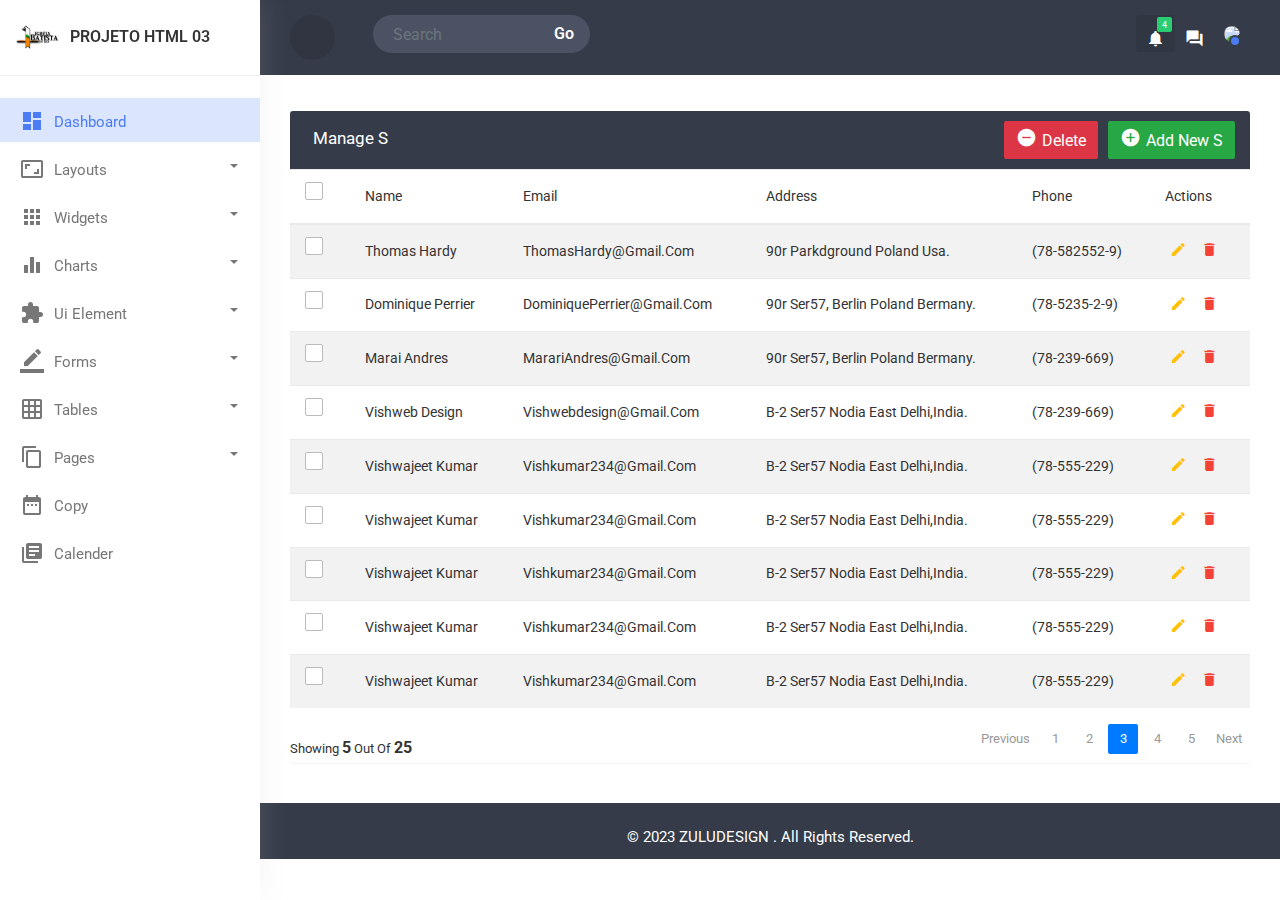
==== index.html @ 8a09c6d1 "Projeto Dashboard" ====
<!DOCTYPE html>
<html lang="en">

<head>
    <meta charset="UTF-8">
    <meta name="viewport" content="width=device-width, initial-scale=1.0">
    <title>Projeto HTML 03 - ZULUDESIGN</title>

    <!-- Bootstrap CSS -->
    <link rel="stylesheet" href="./assets/css/bootstrap.min.css">


    <!--Google Fonts -->
    <link href="https://fonts.googleapis.com/css2?family=Poppins:wght@300;400;500;600&display=swap" rel="stylesheet">


    <!--Google Material Icon-->
    <link href="https://fonts.googleapis.com/css2?family=Material+Icons" rel="stylesheet">
    <link rel="stylesheet" href="./assets/css/style.css">
</head>

<body>
    <!-- Wrapper Start  -->
    <div class="wrapper">    

        <!-- Sidebar Start -->
        <div id="sidebar">
            <div class="sidebar-header">
                <h3> <img src="./assets/images/logo-pib.png" class="img-fluid" alt=""><span>Projeto HTML 03</span></h3>
            </div>
            <ul class="list-unstyled component m-0">
                <li class="active">
                    <a href="#" class="dashboard"><i class="material-icons">dashboard</i>Dashboard </a>
                </li>

                <li class="dropdown">
                    <a href="#homeSubmenu1" data-toggle="collapse" aria-expanded="false" class="dropdown-toggle">
                        <i class="material-icons">aspect_ratio</i>Layouts
                    </a>
                    <ul class="collapse list-unstyled menu" id="homeSubmenu1">
                        <li><a href="#">layout 1</a></li>
                        <li><a href="#">layout 2</a></li>
                        <li><a href="#">layout 3</a></li>
                    </ul>
                </li>


                <li class="dropdown">
                    <a href="#homeSubmenu2" data-toggle="collapse" aria-expanded="false" class="dropdown-toggle">
                        <i class="material-icons">apps</i>Widgets
                    </a>
                    <ul class="collapse list-unstyled menu" id="homeSubmenu2">
                        <li><a href="#">Apps 1</a></li>
                        <li><a href="#">Apps 2</a></li>
                        <li><a href="#">Apps 3</a></li>
                    </ul>
                </li>

                <li class="dropdown">
                    <a href="#homeSubmenu3" data-toggle="collapse" aria-expanded="false" class="dropdown-toggle">
                        <i class="material-icons">equalizer</i>Charts
                    </a>
                    <ul class="collapse list-unstyled menu" id="homeSubmenu3">
                        <li><a href="#">Pages 1</a></li>
                        <li><a href="#">Pages 2</a></li>
                        <li><a href="#">Pages 3</a></li>
                    </ul>
                </li>


                <li class="dropdown">
                    <a href="#homeSubmenu4" data-toggle="collapse" aria-expanded="false" class="dropdown-toggle">
                        <i class="material-icons">extension</i>Ui Element
                    </a>
                    <ul class="collapse list-unstyled menu" id="homeSubmenu4">
                        <li><a href="#">Pages 1</a></li>
                        <li><a href="#">Pages 2</a></li>
                        <li><a href="#">Pages 3</a></li>
                    </ul>
                </li>

                <li class="dropdown">
                    <a href="#homeSubmenu5" data-toggle="collapse" aria-expanded="false" class="dropdown-toggle">
                        <i class="material-icons">border_color</i>Forms
                    </a>
                    <ul class="collapse list-unstyled menu" id="homeSubmenu5">
                        <li><a href="#">Pages 1</a></li>
                        <li><a href="#">Pages 2</a></li>
                        <li><a href="#">Pages 3</a></li>
                    </ul>
                </li>

                <li class="dropdown">
                    <a href="#homeSubmenu6" data-toggle="collapse" aria-expanded="false" class="dropdown-toggle">
                        <i class="material-icons">grid_on</i>Tables
                    </a>
                    <ul class="collapse list-unstyled menu" id="homeSubmenu6">
                        <li><a href="#">table 1</a></li>
                        <li><a href="#">table 2</a></li>
                        <li><a href="#">table 3</a></li>
                    </ul>
                </li>


                <li class="dropdown">
                    <a href="#homeSubmenu7" data-toggle="collapse" aria-expanded="false" class="dropdown-toggle">
                        <i class="material-icons">content_copy</i>Pages
                    </a>
                    <ul class="collapse list-unstyled menu" id="homeSubmenu7">
                        <li><a href="#">Pages 1</a></li>
                        <li><a href="#">Pages 2</a></li>
                        <li><a href="#">Pages 3</a></li>
                    </ul>
                </li>


                <li class="">
                    <a href="#" class=""><i class="material-icons">date_range</i>Copy </a>
                </li>
                <li class="">
                    <a href="#" class=""><i class="material-icons">library_books</i>Calender </a>
                </li>

            </ul>
        </div><!-- Sidebar End  -->

        <!-- Content Start  -->
        <div id="content">
            <!-- Navbartop Start  -->
            <div class="top-navbar">
                <div class="xd-topbar">
                    <div class="row">
                        <div class="col-2 col-md-1 col-lg-1 order-2 order-md-1 align-self-center">
                            <div class="menubar">
                                <span class="material-icons text-white">signal_cellular_alt</span>
                            </div>
                        </div>

                        <div class="col-md-5 col-lg-3 order-3 order-md-2">
                            <div class="searchbar">
                                <form>
                                    <div class="input-group">
                                        <input type="search" class="form-control" placeholder="Search">
                                        <div class="input-group-append">
                                            <button class="btn" type="submit" id="button-addon2">Go
                                            </button>
                                        </div>
                                    </div>
                                </form>
                            </div>
                        </div>


                        <div class="col-10 col-md-6 col-lg-8 order-1 order-md-3">
                            <div class="profilebar text-right">
                                <nav class="navbar p-0">
                                    <ul class="nav navbar-nav flex-row ml-auto">
                                        <li class="dropdown nav-item active">
                                            <a class="nav-link" href="#" data-toggle="dropdown">
                                                <span class="material-icons">notifications</span>
                                                <span class="notification">4</span>
                                            </a>
                                            <ul class="dropdown-menu">
                                                <li><a href="#">You Have 4 New Messages</a></li>
                                                <li><a href="#">You Have 4 New Messages</a></li>
                                                <li><a href="#">You Have 4 New Messages</a></li>
                                                <li><a href="#">You Have 4 New Messages</a></li>
                                            </ul>
                                        </li>

                                        <li class="nav-item">
                                            <a class="nav-link" href="#">
                                                <span class="material-icons">question_answer</span>
                                            </a>
                                        </li>

                                        <li class="dropdown nav-item">
                                            <a class="nav-link" href="#" data-toggle="dropdown">
                                                <img src="img/user.jpg" style="width:40px; border-radius:50%;" />
                                                <span class="user-live"></span>
                                            </a>
                                            <ul class="dropdown-menu small-menu">
                                                <li><a href="#">
                                                        <span class="material-icons">person_outline</span>
                                                        Profile
                                                    </a></li>
                                                <li><a href="#">
                                                        <span class="material-icons">settings</span>
                                                        Settings
                                                    </a></li>
                                                <li><a href="#">
                                                        <span class="material-icons">logout</span>
                                                        Logout
                                                    </a>
                                                </li>
                                            </ul>
                                        </li>
                                    </ul>
                                </nav>
                            </div>
                        </div>
                    </div>              
                </div>
            </div><!-- Navbartop End  -->

            <!-- Main Content Start  -->
            <div class="main-content">
                <div class="row">
                    <div class="col-md-12">
                        <div class="table-wrapper">

                            <div class="table-title">
                                <div class="row">
                                    <div class="col-sm-6 p-0 flex justify-content-lg-start justify-content-center">
                                        <h2 class="ml-lg-2">Manage s</h2>
                                    </div>
                                    <div class="col-sm-6 p-0 flex justify-content-lg-end justify-content-center">
                                        <a href="#addModal" class="btn btn-success" data-toggle="modal">
                                            <i class="material-icons">&#xE147;</i>
                                            <span>Add New s</span>
                                        </a>
                                        <a href="#deleteModal" class="btn btn-danger" data-toggle="modal">
                                            <i class="material-icons">&#xE15C;</i>
                                            <span>Delete</span>
                                        </a>
                                    </div>
                                </div>
                            </div>

                            <table class="table table-striped table-hover">
                                <thead>
                                    <tr>
                                        <th><span class="custom-checkbox">
                                                <input type="checkbox" id="selectAll">
                                                <label for="selectAll"></label></th>
                                        <th>Name</th>
                                        <th>Email</th>
                                        <th>Address</th>
                                        <th>Phone</th>
                                        <th>Actions</th>
                                    </tr>
                                </thead>

                                <tbody>
                                    <tr>
                                        <th><span class="custom-checkbox">
                                                <input type="checkbox" id="checkbox1" name="option[]" value="1">
                                                <label for="checkbox1"></label></th>
                                        <th>Thomas Hardy</th>
                                        <th>ThomasHardy@gmail.com</th>
                                        <th>90r parkdground poland Usa.</th>
                                        <th>(78-582552-9)</th>
                                        <th>
                                            <a href="#editModal" class="edit" data-toggle="modal">
                                                <i class="material-icons" data-toggle="tooltip"
                                                    title="Edit">&#xE254;</i>
                                            </a>
                                            <a href="#deleteModal" class="delete" data-toggle="modal">
                                                <i class="material-icons" data-toggle="tooltip"
                                                    title="Delete">&#xE872;</i>
                                            </a>
                                        </th>
                                    </tr>
                                    <tr>
                                        <th><span class="custom-checkbox">
                                                <input type="checkbox" id="checkbox2" name="option[]" value="1">
                                                <label for="checkbox2"></label></th>
                                        <th>Dominique Perrier</th>
                                        <th>dominiquePerrier@gmail.com</th>
                                        <th>90r ser57, Berlin poland Bermany.</th>
                                        <th>(78-5235-2-9)</th>
                                        <th>
                                            <a href="#editModal" class="edit" data-toggle="modal">
                                                <i class="material-icons" data-toggle="tooltip"
                                                    title="Edit">&#xE254;</i>
                                            </a>
                                            <a href="#deleteModal" class="delete" data-toggle="modal">
                                                <i class="material-icons" data-toggle="tooltip"
                                                    title="Delete">&#xE872;</i>
                                            </a>
                                        </th>
                                    </tr>


                                    <tr>
                                        <th><span class="custom-checkbox">
                                                <input type="checkbox" id="checkbox3" name="option[]" value="1">
                                                <label for="checkbox3"></label></th>
                                        <th>Marai Andres</th>
                                        <th>MarariAndres@gmail.com</th>
                                        <th>90r ser57, Berlin poland Bermany.</th>
                                        <th>(78-239-669)</th>
                                        <th>
                                            <a href="#editModal" class="edit" data-toggle="modal">
                                                <i class="material-icons" data-toggle="tooltip"
                                                    title="Edit">&#xE254;</i>
                                            </a>
                                            <a href="#deleteModal" class="delete" data-toggle="modal">
                                                <i class="material-icons" data-toggle="tooltip"
                                                    title="Delete">&#xE872;</i>
                                            </a>
                                        </th>
                                    </tr>

                                    <tr>
                                        <th><span class="custom-checkbox">
                                                <input type="checkbox" id="checkbox4" name="option[]" value="1">
                                                <label for="checkbox4"></label></th>
                                        <th>Vishweb Design</th>
                                        <th>vishwebdesign@gmail.com</th>
                                        <th> B-2 ser57 Nodia East Delhi,India.</th>
                                        <th>(78-239-669)</th>
                                        <th>
                                            <a href="#editModal" class="edit" data-toggle="modal">
                                                <i class="material-icons" data-toggle="tooltip"
                                                    title="Edit">&#xE254;</i>
                                            </a>
                                            <a href="#deleteModal" class="delete" data-toggle="modal">
                                                <i class="material-icons" data-toggle="tooltip"
                                                    title="Delete">&#xE872;</i>
                                            </a>
                                        </th>
                                    </tr>

                                    <tr>
                                        <th><span class="custom-checkbox">
                                                <input type="checkbox" id="checkbox5" name="option[]" value="1">
                                                <label for="checkbox5"></label></th>
                                        <th>Vishwajeet Kumar</th>
                                        <th>vishkumar234@gmail.com</th>
                                        <th> B-2 ser57 Nodia East Delhi,India.</th>
                                        <th>(78-555-229)</th>
                                        <th>
                                            <a href="#editModal" class="edit" data-toggle="modal">
                                                <i class="material-icons" data-toggle="tooltip"
                                                    title="Edit">&#xE254;</i>
                                            </a>
                                            <a href="#deleteModal" class="delete" data-toggle="modal">
                                                <i class="material-icons" data-toggle="tooltip"
                                                    title="Delete">&#xE872;</i>
                                            </a>
                                        </th>
                                    </tr>
                                    <tr>
                                        <th><span class="custom-checkbox">
                                                <input type="checkbox" id="checkbox5" name="option[]" value="1">
                                                <label for="checkbox5"></label></th>
                                        <th>Vishwajeet Kumar</th>
                                        <th>vishkumar234@gmail.com</th>
                                        <th> B-2 ser57 Nodia East Delhi,India.</th>
                                        <th>(78-555-229)</th>
                                        <th>
                                            <a href="#editModal" class="edit" data-toggle="modal">
                                                <i class="material-icons" data-toggle="tooltip"
                                                    title="Edit">&#xE254;</i>
                                            </a>
                                            <a href="#deleteModal" class="delete" data-toggle="modal">
                                                <i class="material-icons" data-toggle="tooltip"
                                                    title="Delete">&#xE872;</i>
                                            </a>
                                        </th>
                                    </tr>
                                    <tr>
                                        <th><span class="custom-checkbox">
                                                <input type="checkbox" id="checkbox5" name="option[]" value="1">
                                                <label for="checkbox5"></label></th>
                                        <th>Vishwajeet Kumar</th>
                                        <th>vishkumar234@gmail.com</th>
                                        <th> B-2 ser57 Nodia East Delhi,India.</th>
                                        <th>(78-555-229)</th>
                                        <th>
                                            <a href="#editModal" class="edit" data-toggle="modal">
                                                <i class="material-icons" data-toggle="tooltip"
                                                    title="Edit">&#xE254;</i>
                                            </a>
                                            <a href="#deleteModal" class="delete" data-toggle="modal">
                                                <i class="material-icons" data-toggle="tooltip"
                                                    title="Delete">&#xE872;</i>
                                            </a>
                                        </th>
                                    </tr>
                                    <tr>
                                        <th><span class="custom-checkbox">
                                                <input type="checkbox" id="checkbox5" name="option[]" value="1">
                                                <label for="checkbox5"></label></th>
                                        <th>Vishwajeet Kumar</th>
                                        <th>vishkumar234@gmail.com</th>
                                        <th> B-2 ser57 Nodia East Delhi,India.</th>
                                        <th>(78-555-229)</th>
                                        <th>
                                            <a href="#editModal" class="edit" data-toggle="modal">
                                                <i class="material-icons" data-toggle="tooltip"
                                                    title="Edit">&#xE254;</i>
                                            </a>
                                            <a href="#deleteModal" class="delete" data-toggle="modal">
                                                <i class="material-icons" data-toggle="tooltip"
                                                    title="Delete">&#xE872;</i>
                                            </a>
                                        </th>
                                    </tr>
                                    <tr>
                                        <th><span class="custom-checkbox">
                                                <input type="checkbox" id="checkbox5" name="option[]" value="1">
                                                <label for="checkbox5"></label></th>
                                        <th>Vishwajeet Kumar</th>
                                        <th>vishkumar234@gmail.com</th>
                                        <th> B-2 ser57 Nodia East Delhi,India.</th>
                                        <th>(78-555-229)</th>
                                        <th>
                                            <a href="#editModal" class="edit" data-toggle="modal">
                                                <i class="material-icons" data-toggle="tooltip"
                                                    title="Edit">&#xE254;</i>
                                            </a>
                                            <a href="#deleteModal" class="delete" data-toggle="modal">
                                                <i class="material-icons" data-toggle="tooltip"
                                                    title="Delete">&#xE872;</i>
                                            </a>
                                        </th>
                                    </tr>

                                </tbody>
                            </table>

                            <div class="clearfix">
                                <div class="hint-text">showing <b>5</b> out of <b>25</b></div>
                                <ul class="pagination">
                                    <li class="page-item disabled"><a href="#">Previous</a></li>
                                    <li class="page-item "><a href="#" class="page-link">1</a></li>
                                    <li class="page-item "><a href="#" class="page-link">2</a></li>
                                    <li class="page-item active"><a href="#" class="page-link">3</a></li>
                                    <li class="page-item "><a href="#" class="page-link">4</a></li>
                                    <li class="page-item "><a href="#" class="page-link">5</a></li>
                                    <li class="page-item "><a href="#" class="page-link">Next</a></li>
                                </ul>
                            </div>
                        </div>
                    </div>


                   <!-- Modal Add Start -->
                    <div class="modal fade" tabindex="-1" id="addModal" role="dialog">
                        <div class="modal-dialog" role="document">
                            <div class="modal-content">
                                <div class="modal-header">
                                    <h5 class="modal-title">Add s</h5>
                                    <button type="button" class="close" data-dismiss="modal" aria-label="Close">
                                        <span aria-hidden="true">&times;</span>
                                    </button>
                                </div>
                                <div class="modal-body">
                                    <div class="form-group">
                                        <label>Name</label>
                                        <input type="text" class="form-control" required>
                                    </div>
                                    <div class="form-group">
                                        <label>Email</label>
                                        <input type="emil" class="form-control" required>
                                    </div>
                                    <div class="form-group">
                                        <label>Address</label>
                                        <textarea class="form-control" required></textarea>
                                    </div>
                                    <div class="form-group">
                                        <label>Phone</label>
                                        <input type="text" class="form-control" required>
                                    </div>
                                </div>
                                <div class="modal-footer">
                                    <button type="button" class="btn btn-secondary" data-dismiss="modal">Cancel</button>
                                    <button type="button" class="btn btn-success">Add</button>
                                </div>
                            </div>
                        </div>
                    </div> <!-- Modal Add End -->             


                  <!-- Modal Edit Start -->
                    <div class="modal fade" tabindex="-1" id="editModal" role="dialog">
                        <div class="modal-dialog" role="document">
                            <div class="modal-content">
                                <div class="modal-header">
                                    <h5 class="modal-title">Edit s</h5>
                                    <button type="button" class="close" data-dismiss="modal" aria-label="Close">
                                        <span aria-hidden="true">&times;</span>
                                    </button>
                                </div>
                                <div class="modal-body">
                                    <div class="form-group">
                                        <label>Name</label>
                                        <input type="text" class="form-control" required>
                                    </div>
                                    <div class="form-group">
                                        <label>Email</label>
                                        <input type="emil" class="form-control" required>
                                    </div>
                                    <div class="form-group">
                                        <label>Address</label>
                                        <textarea class="form-control" required></textarea>
                                    </div>
                                    <div class="form-group">
                                        <label>Phone</label>
                                        <input type="text" class="form-control" required>
                                    </div>
                                </div>
                                <div class="modal-footer">
                                    <button type="button" class="btn btn-secondary" data-dismiss="modal">Cancel</button>
                                    <button type="button" class="btn btn-success">Save</button>
                                </div>
                            </div>
                        </div>
                    </div><!-- Modal Edit End -->

                 


                    <!-- Modal Delete Start -->
                    <div class="modal fade" tabindex="-1" id="deleteModal" role="dialog">
                        <div class="modal-dialog" role="document">
                            <div class="modal-content">
                                <div class="modal-header">
                                    <h5 class="modal-title">Delete s</h5>
                                    <button type="button" class="close" data-dismiss="modal" aria-label="Close">
                                        <span aria-hidden="true">&times;</span>
                                    </button>
                                </div>
                                <div class="modal-body">
                                    <p>Are you sure you want to delete this Records</p>
                                    <p class="text-warning"><small>this action Cannot be Undone,</small></p>
                                </div>
                                <div class="modal-footer">
                                    <button type="button" class="btn btn-secondary" data-dismiss="modal">Cancel</button>
                                    <button type="button" class="btn btn-success">Delete</button>
                                </div>
                            </div>
                        </div>
                    </div><!-- Modal Delete End -->             

                </div>
            </div><!-- Main Content End  -->

            <!-- Footer Start  -->
            <footer class="footer">
                <div class="container-fluid">
                    <div class="footer-in">
                        <p class="mb-0">&copy 2023 ZULUDESIGN . All Rights Reserved.</p>
                    </div>
                </div>
            </footer><!-- Footer End -->
        </div><!-- Content End  -->

    </div> <!-- Wrapper End  -->




    <!-- Scripts -->
    <script src="./assets/js/jquery-3.3.1.min.js"></script>
    <script src="./assets/js/jquery-3.3.1.slim.min.js"></script>
    <script src="./assets/js/bootstrap.min.js"></script>
    <script src="./assets/js/script.js"></script>


    <script type="text/javascript">
        $(document).ready(function () {
            $(".menubar").on('click', function () {
                $("#sidebar").toggleClass('active');
                $("#content").toggleClass('active');
            });

            $('.menubar').on('click', function () {
                $("#sidebar").toggleClass('show-nav');
            });

        });
    </script>
</body>

</html>
---- assets/css/style.css ----
/* Estilos  */


@import url('https://fonts.googleapis.com/css2?family=AR+One+Sans:wght@400;600;700&family=Nunito+Sans:opsz,wght@6..12,200;6..12,300;6..12,400;6..12,600;6..12,700&family=Roboto:wght@100;300;400;700&display=swap');

:root {
    --color-white: #fff;
}

* {
    margin: 0;
    padding: 0;
    box-sizing: border-box;
    font-size: 1rem;
}

body,
html {
    margin: 0 auto;
    padding: 0;
    font-family: 'Roboto', 'Franklin Gothic Medium', 'Arial Narrow', Arial, sans-serif;
    background: var(--color-white);
    line-height: 1.8;
    text-transform: capitalize;
    font-weight: 400;
    color: #333;

}

.material-icons {
    font-family: 'Material Icons';
    font-weight: normal;
    font-style: normal;
    font-size: 24px;
    /* Preferred icon size */
    display: inline-block;
    line-height: 1;
    text-transform: none;
    letter-spacing: normal;
    word-wrap: normal;
    white-space: nowrap;
    direction: ltr;

    /* Support for all WebKit browsers. */
    -webkit-font-smoothing: antialiased;
    /* Support for Safari and Chrome. */
    text-rendering: optimizeLegibility;

    /* Support for Firefox. */
    -moz-osx-font-smoothing: grayscale;

    /* Support for IE. */
    font-feature-settings: 'liga';
}

/*==========================================================
    material-icon font-style end
    ================================*/



h1,
h2,
h3,
h4,
h5,
h6,
.h1,
.h3,
.h4 {
    font-weight: 400;
    line-height: 1.5em;
}

p {
    font-size: 15px;
    margin: 12px 0 0;
    line-height: 24px;
}

a {
    color: #333;
    font-weight: 400; 
}


button:focus {
    box-shadow: none;
    outline: none;
    border: none;
}


button {
    cursor: pointer;
}

ul,
ol {
    padding: 0px;
    margin: 0px;
    list-style: none;
}

a,
a:hover,
a:focus {
    color: #333;
    text-decoration: none;
    transition: all 0.3s;
}


.wrapper {
    position: relative;
    width: 100%;
    overflow: auto;
}

/*=========sidebar---design------*/

#sidebar {
    position: fixed;
    height: 100% !important;
    top: 0;
    left: 0;
    bottom: 0;
    z-index: 11;
    width: 260px;
    overflow: auto;
    transition: .5s;
    background-color: #fff;
    box-shadow: 0 0 30px 0 rgba(200 200 200 / 20%);
}


@media only screen and (min-width:992px) {
    #sidebar.active {
        left: -260px;
        height: 100% !important;
        position: absolute !important;
        overflow: visible !important;
        top: 0;
        z-index: 666;
        float: left !important;
        bottom: 0 !important;
    }

    #content {
        width: calc(100% - 260px);
        height: 100vh;
        position: relative;
        float: right;
        transition: all 0.3s;
    }

    #content.active {
        width: 100%;
    }

}


#sidebar::-webkit-scrollbar {
    width: 5px;
    border-radius: 10px;
    background-color: #eee;
    display: none;
}

#sidebar::-webkit-scrollbar-thumbs {
    width: 5px;
    border-radius: 10px;
    background-color: #333;
    display: none;
}

#sidebar:hover::-webkit-scrollbar-thumbs {
    display: block;
}

#sidebar:hover::-webkit-scrollbar {
    display: block;
}

#sidebar .sidebar-header {
    padding: 15px;
    background-color: #fff;
    border-bottom: 1px solid #eee;
}

.sidebar-header h3 {
    color: #333;
    font-size: 17px;
    margin: 0px;
    text-transform: uppercase;
    transition: all 0.5s ease;
    font-weight: 600;
    
}

.sidebar-header h3 img {
    width: 45px;   
    margin-right: 10px;   
}

#sidebar ul li {
    padding: 2px 0px;
}

#sidebar ul li.active>a {
    color: #4c7cf3;
    background-color: #DBE5FD;
}


#sidebar ul li.active>a i {
    color: #4c7cf3;
}



#sidebar ul li a:hover {
    color: #4c7cf3;
    background-color: #DBE5FD;
}


.dropdown-toggle::after {
    position: absolute;
    right: 22px;
    top: 18px;
    color: #777777;
}

#sidebar ul li.dropdown {
    position: sticky;
}


#sidebar ul.component {
    padding: 20px 0px;
}

#sidebar ul li a {
    padding: 5px 10px 5px 20px;
    line-height: 30px;
    font-size: 15px;
    position: relative;
    font-weight: 400;
    display: block;
    color: #777777;
    text-transform: capitalize;
}

#sidebar ul li a i {
    position: relative;
    margin-right: 10px;
    top: 6px;
}


/*=========sidebar---design- end-----*/


/*========main-content- navbardesign -start-----*/

#content {
    position: relative;
    transition: all 0.5s;
    background-attachment: #f9fafc;
}


.top-navbar {
    width: 100%;    
    z-index: 9;
    position: relative;
    padding: 15px 30px;
    background-color: #353b48;
}

.xd-topbar {
    width: 100%;
    position: relative;
}

input[type="search"] {
    background-color: #4a5263;
    color: #fff;
    padding-left: 20px;
    border: none;
    border-radius: 50px 0px 0px 50px;
}

.input-group-append {
    margin-left: -1px;
}


.searchbar .btn {
    background-color: #4a5263;
    color: #fff;
    font-weight: 600;
    font-size: 16px;
    border-radius: 0 50px 50px 0;
    padding: 4px 15px;
}


.breadcrumbbar .page-title {
    font-size: 20px;
    color: #fff;
    margin-bottom: 0;
    margin-top: 0;
}

.breadcrumb {
    display: inline-flex;
    background-color: transparent;
    margin: 0;
    padding: 10px 0 0;
}

.breadcrumb .breadcrumb-item a {
    color: #777777;
}

.breadcrumb-item.active {
    color: #6c757d;
}


.breadcrumb-item+.breadcrumb-item {
    padding-left: .5rem;
}

.main-content {
    padding: 30px 30px 0 30px;  
}

.navbar {
    background-color: #353B48;
    color: #fff;
}

.navbar-brand {
    color: #fff;
}

.navbar button {
    background-color: transparent;
    border: none;
}

.navbar button span {
    color: #fff;
}

.menubar {
    border-radius: 50%;
    width: 45px;
    height: 45px;
    line-height: 45px;
    text-align: center;
    margin-right: 20px;
    border: none;
    color: #fff;
    cursor: pointer;
    background-color: rgba(0, 0, 0, 0.09);
}


.menubar span {
    margin: 9px;
    padding: 0px;
    transform: rotate(90deg);
}

.navbar-nav>li.active {
    color: #fff;
    border-radius: 4px;
    background-color: rgba(0, 0, 0, 0.08);
}

.navbar-nav>li>a {
    color: #fff;
}

.navbar .notification {
    position: absolute;
    top: 2px;
    right: 3px;
    display: block;
    font-size: 9px;
    border: 0;
    background-color: #2bcd72;
    min-width: 15px;
    text-align: center;
    padding: 1px 5px;
    height: 15px;
    border-radius: 2px;
    line-height: 14px;
}

@media (max-width:768px) {
    .searchbar {
        margin-top: 20px;
    }
}

.navbar-nav>li.show .dropdown-menu {
    transform: translate3d(0, 0, 0);
    opacity: 1;
    display: block;
    visibility: visible;
}

.dropdown-menu {
    border: 0;
    box-shadow: 0 2px 5px 0 rgba(0 0 0 / 26%);
    transform: translate3d(0, -20px, 0);
    visibility: hidden;
    position: absolute !important;
    transition: all 150ms linear;
    display: block;
    min-width: 15rem;
    right: 0;
    left: auto;
    opacity: 0;
}

.small-menu {
    min-width: 10rem;
}


.dropdown-menu li>a {
    font-size: 13px;
    padding: 10px 20px;
    margin: 0 5px;
    border-radius: 2px;
    font-weight: 400;
    transition: all 150ms linear;
}


.dropdown-menu li>a .material-icons {
    position: relative;
    top: 3px;
    color: #777;
    margin-right: 6px;
    font-size: 16px;

}

.navbar-nav>.active>a:focus {
    color: #fff;
    background-color: rgba(0, 0, 0, 0.08);
}

.navbar-nav li a {
    position: relative;
    display: block;
    padding: 4px 10px !important;
}

.nav-item .nav-link .material-icons {
    position: relative;
    top: 10px;
    font-size: 19px;
}

.user-live {
    position: absolute;
    bottom: 5px;
    right: 9px;
    width: 12px;
    height: 12px;
    border-radius: 50%;
    border: 2px solid #353b48;
    background-color: #4c7cf3;
}

/*---navbardesign -end-----*/



/*--table design start----*/

.table-wrapper {
    background-color: #fff;
    /* padding: 20px 25px; */
    margin: 6px 0px 40px 0px;
    width: 100%;
    overflow: auto;
    border-radius: 3px;
    box-shadow: 0 1px 1px rgb(0 0 0 / 5%);
}

.table-title {
    background: #353b48;
    color: #fff;
    position: sticky;
    top: 0;
    width: 100%;
    left: 0;
    padding: 10px 30px;
    border-radius: 0px 0px 0 0;
}

.table-title h2 {
    margin: 5px 0 0;
    font-size: 17px;
}

.table-title .btn-group {
    float: right;
}

.table-title .btn {
    color: #fff;
    float: right;
    font-size: 13px;
    border: none;
    min-width: 50px;
    border-radius: 2px;
    border: none;
    outline: none !important;
    margin-left: 10px;
}

.table-title .btn i {
    float: left;
    font-size: 21px;
    margin-right: 5px;
}

.table-title .btn span {
    float: left;
    margin-top: 2px;
}

table.table tr th,
table.table tr td {
    border-color: #e9e9e9;
    padding: 8px 15px;
    font-size: 14px;
    font-weight: 400;
    vertical-align: middle;
}

table.table tr th:first-child {
    width: 60px;
}

table.table tr th:last-child {
    width: 100px;
}

table.table-stripped tbody tr:nth-of-type(odd) {
    background-color: #fcfcfc;
}

table.table-stripped.table-hover tbody tr:hover {
    background-color: #f5f5f5;
}

table.table th i {
    font-size: 17px;
    margin: 6px 5px;
    cursor: pointer;
}

table.table td:last-child {
    opacity: 0.9;
    font-size: 22px;
    margin: 0px 5px;
}

table.table td a {
    font-weight: bold;
    color: #566787;
    display: inline-block;
    text-decoration: none;
    outline: none !important;
}

table.table td a:hover {
    color: #2196F3;
}

.edit {
    color: #FFC107;
}

.delete {
    color: #F44336;
}

table.table td i {
    font-size: 19px;
}

table.table .avatar {
    border-radius: 50%;
    vertical-align: middle;
    margin-right: 10px;
}

.pagination {
    float: right;
    margin: 0 0 5px;
}

.pagination li a {
    border: none;
    font-size: 13px;
    min-width: 30px;
    min-height: 30px;
    color: #999;
    margin: 0 2px;
    line-height: 30px;
    border-radius: 2px !important;
    text-align: center;
    padding: 0 6px;
}

.pagination li a:hover {
    color: #666;
}


.pagination li.disabled i {
    color: #ccc;

}

.pagination li i {
    font-size: 16px;
    padding-top: 6px;
}

.hint-text {
    float: left;
    margin-top: 10px;
    font-size: 13px;
}

.custom-checkbox {
    position: relative;
}


.custom-checkbox input[type="checkbox"] {
    opacity: 0;
    position: absolute;
    margin: 5px 0 0 3px;
    z-index: 9;
}


.custom-checkbox label:before {
    width: 18px;
    height: 18px;
}

.custom-checkbox label:before {
    content: "";
    margin-right: 10px;
    display: inline-block;
    vertical-align: text-top;
    background-color: #fff;
    border: 1px solid #bbb;
    border-radius: 2px;
    box-sizing: border-box;
    z-index: 2;
}


.custom-checkbox input[type="checkbox"]:checked+label:after {
    content: "";
    position: absolute;
    left: 6px;
    top: 3px;
    width: 6px;
    height: 11px;
    border: solid #000;
    border-width: 0 3px 3px 0;
    transform: inherit;
    z-index: 3;
    transform: rotatez(45deg);
}

.custom-checkbox input[type="checkbox"]:checked+label:before {
    border-color: #03A9F4;
    background: #03A9F4;
}


.custom-checkbox input[type="checkbox"]:checked+label:after {
    border-color: #fff;
}


.custom-checkbox input[type="checkbox"]:disabled+label:before {
    color: #b8b8b8;
    cursor: auto;
    box-shadow: none;
    background: #ddd;
}

/*--table design end----*/


/*-------modal-style start------*/
.modal .modal-dialog {
    max-width: 400px;
}

.modal .modal-header,
.modal .modal-body,
.modal .modal-footer {
    padding: 20px 30px;
}

.modal .modal-content {
    border-radius: 3px;
}

.modal .modal-footer {
    background: #ecf0f1;
    border-radius: 0 0 3px 3px;
}

.modal .modal-title {
    display: inline-block;
}

.modal .form-control {
    border-radius: 2px;
    box-shadow: none;
    border-color: #dddddd;
}

.modal textarea.form-control {
    resize: vertical;
}

.modal .btn {
    border-radius: 2px;
    min-width: 100px;
}

.modal form label {
    font-weight: normal;
}



/*-------modal-style end------*/



/*-------footer design start------*/
footer {
    background-color: #353b48;
    color: #fff;
    text-align: center;
    padding: 10px 30px;
    position: relative;   
    width: 100%;
}

/*-------footer design end------*/



#sidebar.show-nav,
.body-overlay.show-nav {
    transform: translatex(0%);
    opacity: 1;
    display: block;
    visibility: visible;
    z-index: 15;
}




/*========main-content- navbardesign -end-----*/


@media only screen and (max-width:992px) {
    #sidebar {
        position: fixed;
        top: 0;
        bottom: 0;
        z-index: 10;
        width: 260px;
        transform: translatex(-100%);
        transition: all 150ms linear;
        box-shadow: none !important;
    }

    .body-overlay {
        position: fixed;
        top: 0;
        left: 0;
        width: 100%;
        height: 100%;
        display: none;
        visibility: hidden;
        opacity: 0;
        z-index: 3;
        transition: all 150ms linear;
        background-color: rgba(0, 0, 0, 0.5);
    }   
}
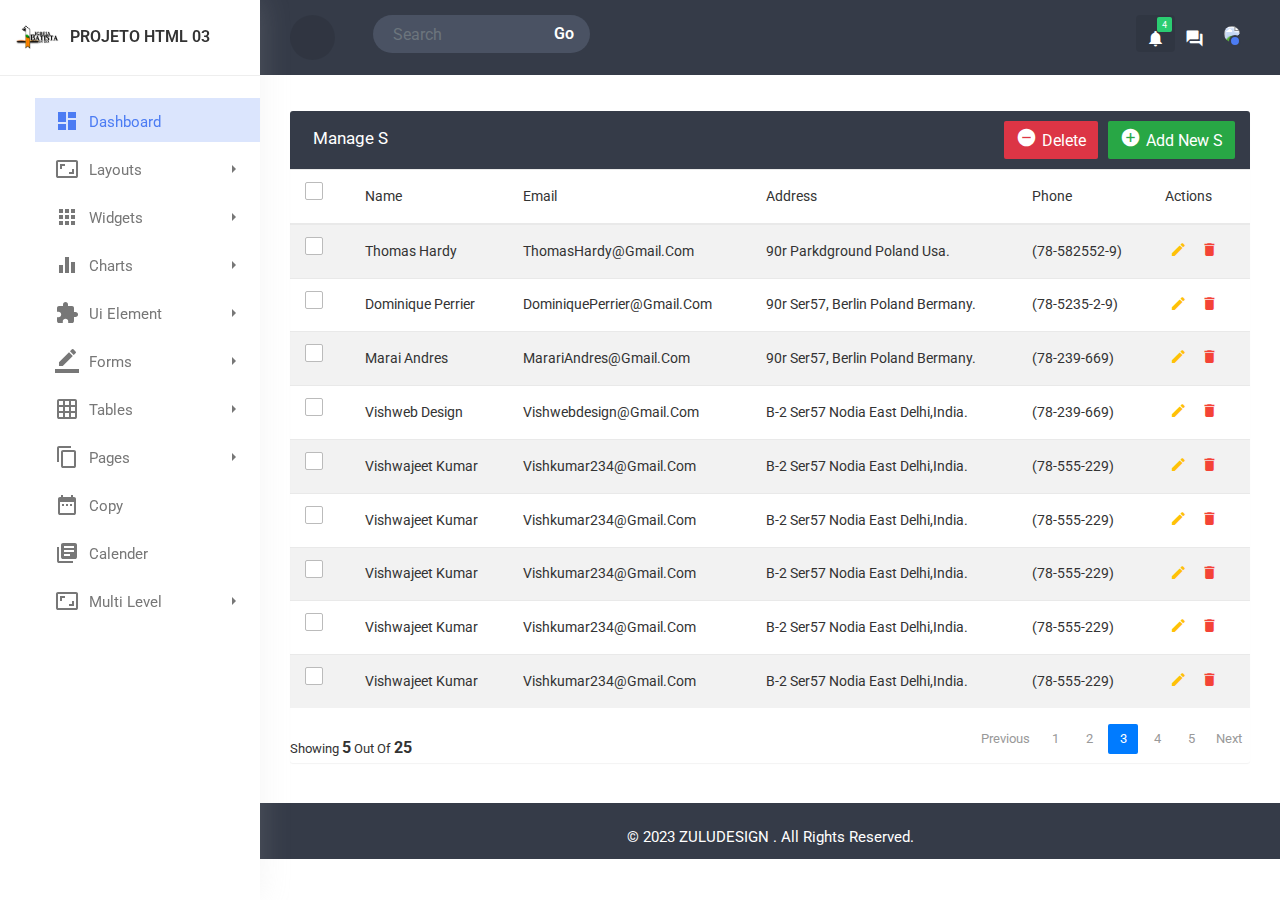
==== commit b4cdaf74: "alteracao menu e icon" ====
--- a/index.html
+++ b/index.html
@@ -14,9 +14,17 @@
     <link href="https://fonts.googleapis.com/css2?family=Poppins:wght@300;400;500;600&display=swap" rel="stylesheet">
 
 
+
     <!--Google Material Icon-->
     <link href="https://fonts.googleapis.com/css2?family=Material+Icons" rel="stylesheet">
+    
+    <!--Fontawesome -->
+    <!-- <link rel="stylesheet" href="https://cdnjs.cloudflare.com/ajax/libs/font-awesome/6.0.0/css/all.min.css"> -->
+
     <link rel="stylesheet" href="./assets/css/style.css">
+
+
+
 </head>
 
 <body>
@@ -121,6 +129,20 @@
                     <a href="#" class=""><i class="material-icons">library_books</i>Calender </a>
                 </li>
 
+                <li class="dropdown">
+                    <a href="#homeSubmenu8" data-toggle="collapse" aria-expanded="false" class="dropdown-toggle">
+                        <i class="material-icons">aspect_ratio</i>Multi Level
+                    </a>
+                    <ul class="collapse list-unstyled menu" id="homeSubmenu8">
+                        <li class="dropdown">
+                            <a href="#homeSubmenu9" data-toggle="collapse" aria-expanded="false" class="dropdown-toggle">Lelvel 2</a>
+                                <ul class="collapse list-unstyled menu" id="homeSubmenu9">
+                                    <li><a href="#">Page 1</a></li>
+                                </ul>
+                        </li>                     
+                    </ul>
+                </li>
+
             </ul>
         </div><!-- Sidebar End  -->
 
@@ -132,7 +154,7 @@
                     <div class="row">
                         <div class="col-2 col-md-1 col-lg-1 order-2 order-md-1 align-self-center">
                             <div class="menubar">
-                                <span class="material-icons text-white">signal_cellular_alt</span>
+                                <span class="material-icons text-white">toggle_on</span>
                             </div>
                         </div>
 
@@ -565,12 +587,18 @@
             $(".menubar").on('click', function () {
                 $("#sidebar").toggleClass('active');
                 $("#content").toggleClass('active');
+                $(this).toggleClass('close')
+                $(this).hasClass('close') ? $(this).find('span').html('toggle_off') : $(this).find('span').html('toggle_on');
             });
 
             $('.menubar').on('click', function () {
                 $("#sidebar").toggleClass('show-nav');
             });
 
+            $(".dropdown-toggle").on('click', function(){
+                $(this).toggleClass('show');
+            })
+
         });
     </script>
 </body>
--- a/assets/css/style.css
+++ b/assets/css/style.css
@@ -1,7 +1,7 @@
 /* Estilos  */
 
-
 @import url('https://fonts.googleapis.com/css2?family=AR+One+Sans:wght@400;600;700&family=Nunito+Sans:opsz,wght@6..12,200;6..12,300;6..12,400;6..12,600;6..12,700&family=Roboto:wght@100;300;400;700&display=swap');
+
 
 :root {
     --color-white: #fff;
@@ -205,6 +205,7 @@
 }
 
 #sidebar ul li {
+    margin-left: 35px;
     padding: 2px 0px;
 }
 
@@ -225,12 +226,18 @@
     background-color: #DBE5FD;
 }
 
-
-.dropdown-toggle::after {
+.dropdown-toggle::after {   
+    /* content: "\f107" !important;    */
     position: absolute;
     right: 22px;
-    top: 18px;
+    top: 21px;
     color: #777777;
+    transform: rotate(-90deg);
+    transition: .2s;
+}
+
+.dropdown-toggle.show::after {     
+    transform: rotate(0);
 }
 
 #sidebar ul li.dropdown {
@@ -374,7 +381,7 @@
 .menubar span {
     margin: 9px;
     padding: 0px;
-    transform: rotate(90deg);
+    /* transform: rotate(90deg); */
 }
 
 .navbar-nav>li.active {
